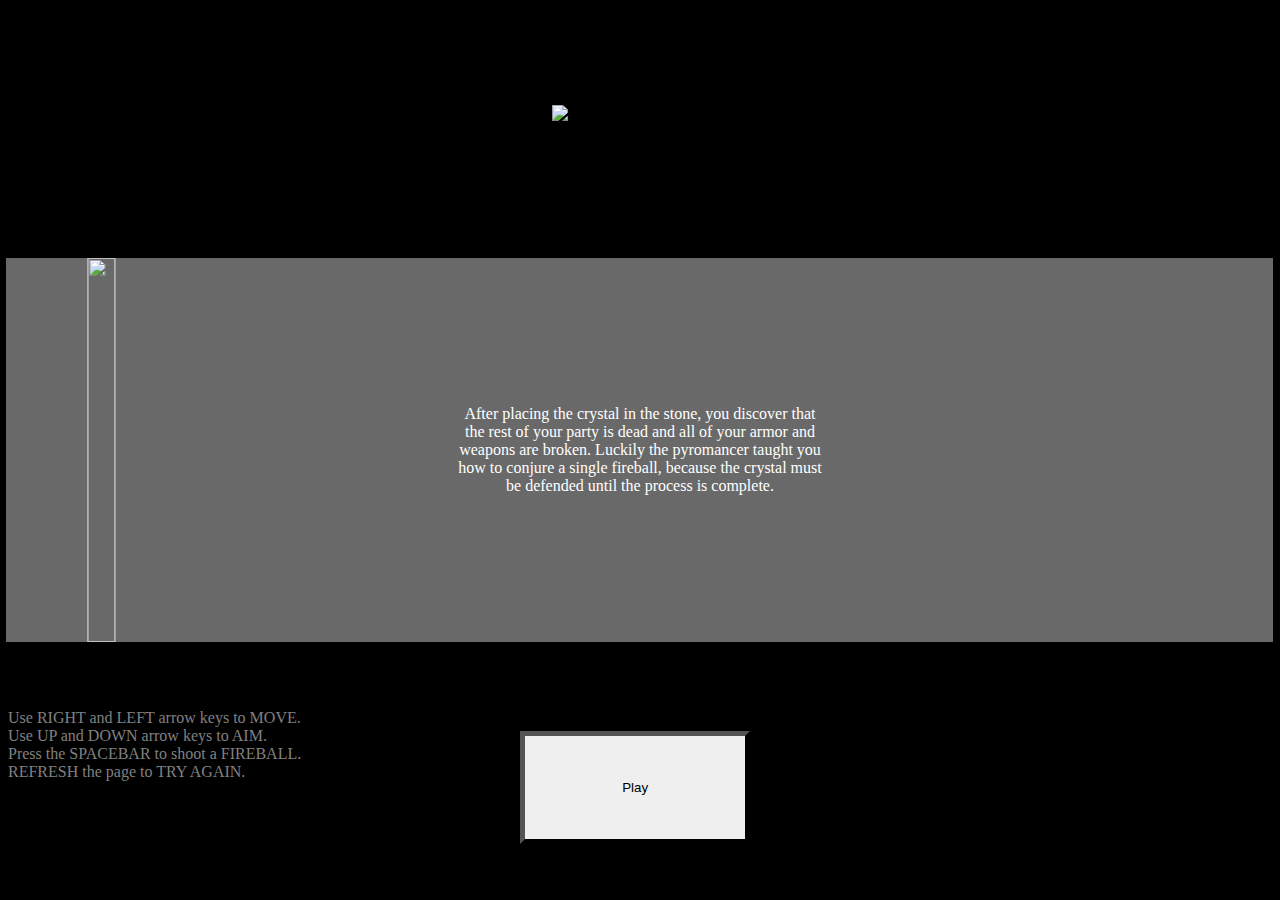
==== index.html @ 91e764b9 "upload skl files" ====
<!doctype html>
<html>
<head>
  <title> SKL </title>
  <meta charset="UTF-8"> <!-- 16-bit Unicode -->
  <meta name="author" content="Sarah Rosanna Busch">
  <meta name="date" content="December 2015">
  <meta name="description" content="Shoot, Kill, Loot is a game where you shoot monstors with fireballs.">
  <link rel="stylesheet" href="styles.css">
  <meta name="viewport" content="width=device-width, initial-scale=1.0"> <!--for small screens-->
</head>
<body onload="startScreen()">
  <header>
    <img id="logo" src="images/logo.png">
  </header>
  <main>
    <input id="gameKey" type="text" autofocus
      onkeydown="userInput(event)"
      onblur="formFocus()"><!-- keep focus on this form so keyboard controls hero (there is a better way to do this, but I couldn't find it at the time) -->
    <div id="gameArea">
      ...
    </div>
  </main>
  <footer>
    <input type="button" id="startButton" onclick="startGame()" value="Play">
    <p style='color:grey; text-align:left'><br>
      Use RIGHT and LEFT arrow keys to MOVE. <br>
      Use UP and DOWN arrow keys to AIM. <br>
      Press the SPACEBAR to shoot a FIREBALL. <br>
      REFRESH the page to TRY AGAIN.
    </p>
  </footer>
</body>
<script src="startScreen.js"></script>
<script src="mainScripts.js"></script>
<script src="level1.js"></script>
<script src="hero.js"></script>
<script src="fireball.js"></script>
<script src="minion.js"></script>
<script src="boss.js"></script>
<script src="fireGeyser.js"></script>
<script src="spider.js"></script>
</html>
---- styles.css ----
body
{
  background-color: black;
  text-align: center;
  color: white; /*default font colour*/
  overflow: hidden;
}

header
{
  position: absolute;
  top: 0%;
  width: 100%;
  height: 25%;
}

img#logo
{
  position: absolute;
  width: 15%;
  left: 50%;
  top: 50%;
  transform: translate(-50%, -50%);
}

footer
{
  position: absolute;
  height: 25%;
  width: 100%;
  bottom: 0%;
}

div#gameArea
{
  position: absolute;
  left: 50%;
  top: 50%;
  transform: translate(-50%, -50%); /*keeps this centered*/
  width: 99%;
  height: 50%;
  max-height: 30vw; /*Relative to 1% of the width of the viewport*/
  min-height: 200px;
  background-color: dimgrey;
  background-image: url("images/background.png");
  background-size: cover;
  background-repeat: no-repeat;
  z-index: 0;
  overflow: hidden;
}

input#gameKey
{
  position: absolute;
  left: 50%;
  top: 50%;
  transform: translate(-50%, -50%);
  z-index: -1; /*hidden behind game area*/
}

p#story
{
  position: absolute;
  font-family: cursive;
  width: 365px;
  margin-top: unset;
  left: 50%;
  top: 50%;
  transform: translate(-50%, -50%); /*moves the p up by half it's height*/
}

input#startButton
{
  position: absolute;
  width: 18%;
  height: 50%;
  left: 40%;
  top: 25%;
  font-family: sans-serif;
  border-width: 5px;
}

img#heroLegs
{
  position: absolute;
  right: 85%;
  bottom: 0%;
  width: 15%;
  height: 100%;
  z-index: 11;
}

img#heroArms
{
  position: absolute; /*relative to nearest positionned ancestor*/
  right: 85%;
  bottom: 0%;
  width: 15%;
  height: 100%;
  z-index: 12;
}


img#fireball
{
  position: absolute;
  visibility: hidden;
  height: 10%;
  width: auto;
  z-index: 99;
}

img#geyser
{
  position: absolute;
  visibility: hidden;
  bottom: 0%;
  height: 50%;
  width: 15%;
  z-index: 1;
}

img.minion
{
  visibility: hidden;
  position: absolute;
  left: 90%;
  bottom: 2%;
  height: 15%;
  width: 10%;
}

img#minion1
{
  z-index: 3;
}

img#minion2
{
  z-index: 4;
}

img#spider
{
  visibility: hidden;
  position: absolute;
  top: -2%;
  left: 80%;
  height: 15%;
  width: 15%;
  z-index: 20;
}

img#boss
{
  visibility: hidden;
  position: absolute;
  left: 80%;
  bottom: 2%;
  width: 20%;
  height: 90%;
  z-index: 5;
}

img#twinkle
{
  visibility: hidden;
  position: absolute;
  width: 20%;
  height: 60%;
  z-index: 6;
}
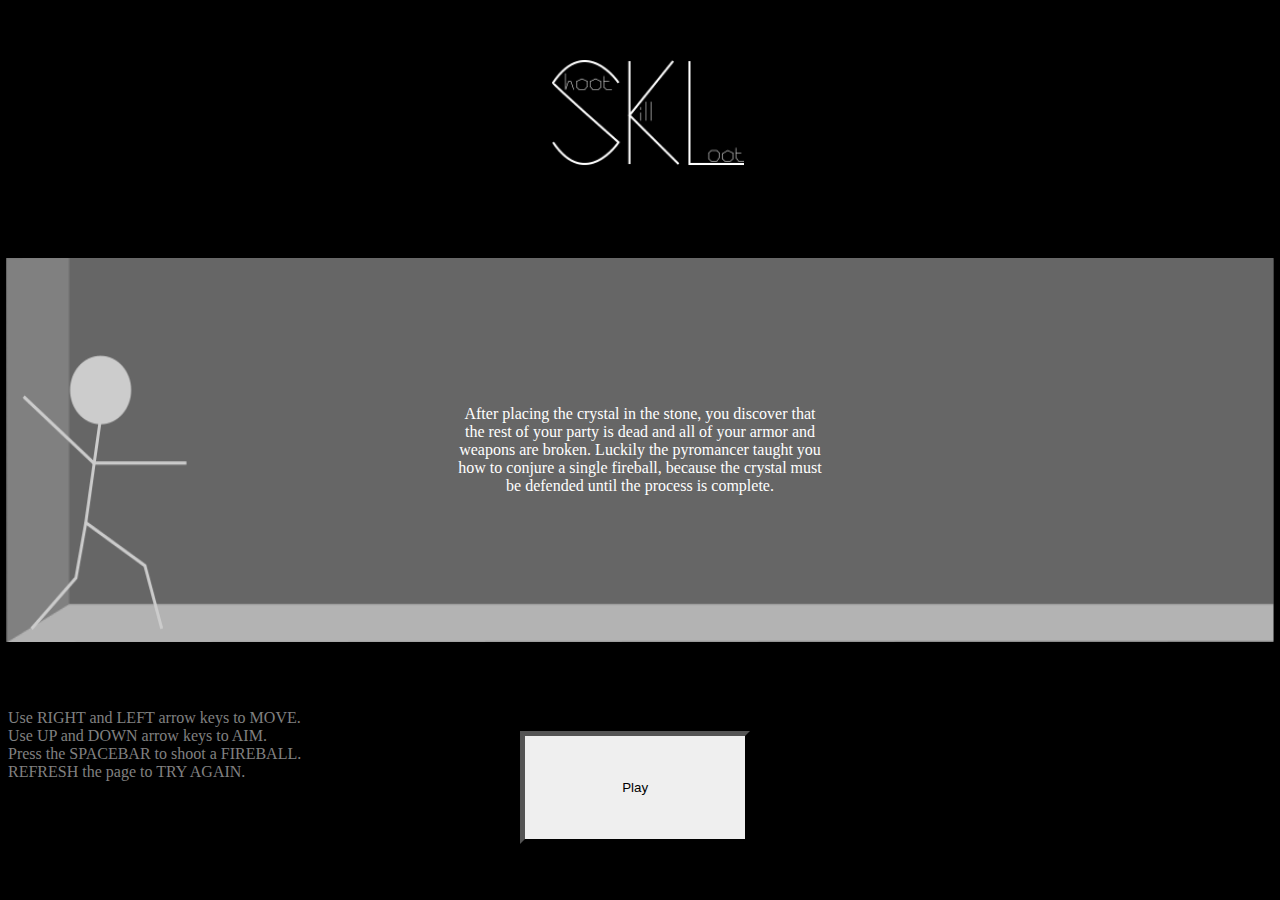
==== commit b1544312: "added Google Analytics" ====
--- a/index.html
+++ b/index.html
@@ -8,6 +8,17 @@
   <meta name="description" content="Shoot, Kill, Loot is a game where you shoot monstors with fireballs.">
   <link rel="stylesheet" href="styles.css">
   <meta name="viewport" content="width=device-width, initial-scale=1.0"> <!--for small screens-->
+  <!-- Google Analytics: -->
+  <script>
+  (function(i,s,o,g,r,a,m){i['GoogleAnalyticsObject']=r;i[r]=i[r]||function(){
+  (i[r].q=i[r].q||[]).push(arguments)},i[r].l=1*new Date();a=s.createElement(o),
+  m=s.getElementsByTagName(o)[0];a.async=1;a.src=g;m.parentNode.insertBefore(a,m)
+  })(window,document,'script','https://www.google-analytics.com/analytics.js','ga');
+
+  ga('create', 'UA-81291400-1', 'auto');
+  ga('send', 'pageview');
+
+</script>
 </head>
 <body onload="startScreen()">
   <header>
